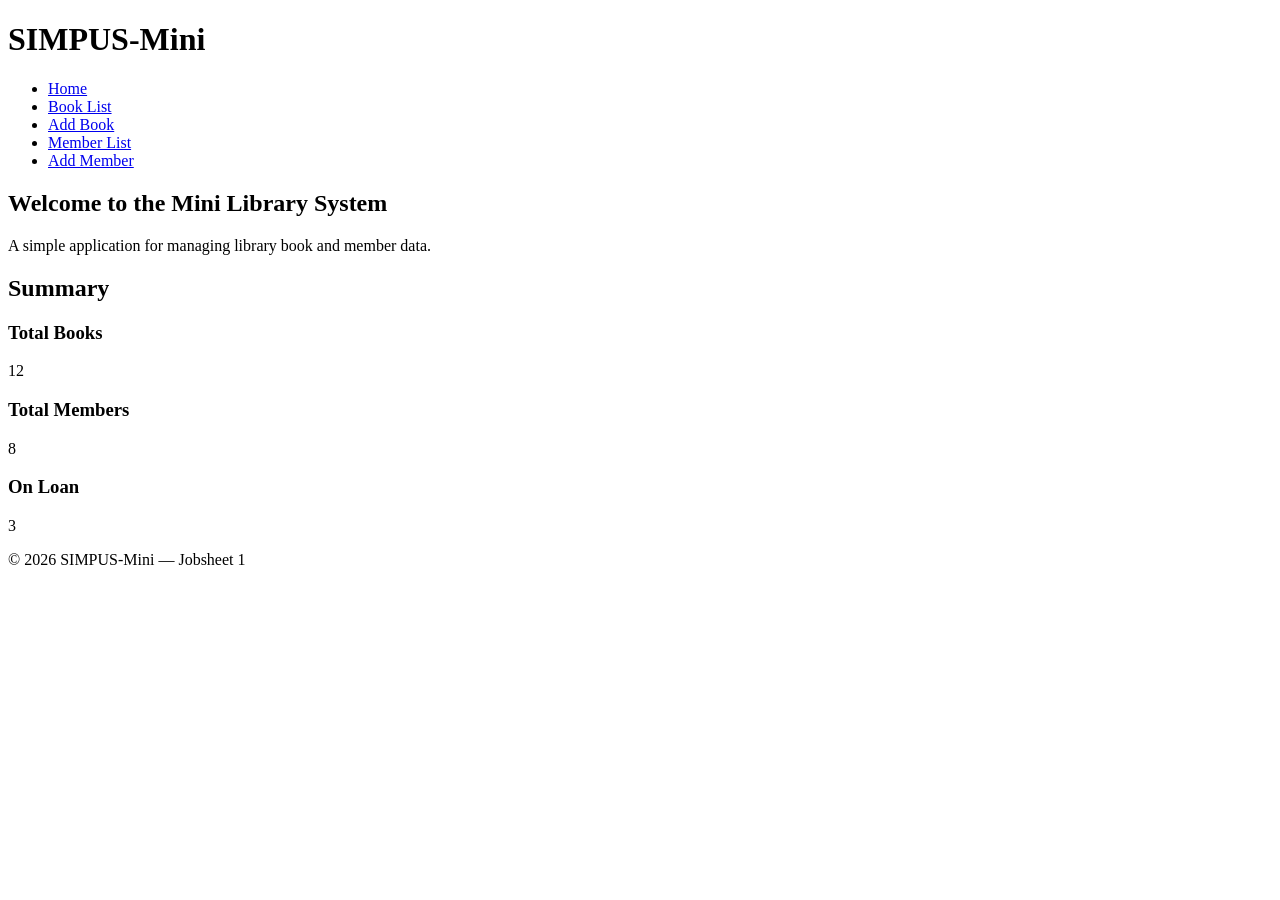
==== index.html @ a2e8a76c "jobsheet 1" ====
<!DOCTYPE html>
<html lang="en">

<head>
    <meta charset="UTF-8">
    <title>SIMPUS-Mini | Home</title>
</head>

<body>
    <header>
        <h1>SIMPUS-Mini</h1>
        <nav>
            <ul>
                <li><a href="index.html">Home</a></li>
                <li><a href="books/list.html">Book List</a></li>
                <li><a href="books/add.html">Add Book</a></li>
                <li><a href="members/list.html">Member List</a></li>
                <li><a href="members/add.html">Add Member</a></li>
            </ul>
        </nav>
    </header>
    <main>
        <section>
            <h2>Welcome to the Mini Library System</h2>
            <p>A simple application for managing library book and member data.</p>
        </section>
        <section>
            <h2>Summary</h2>
            <article>
                <h3>Total Books</h3>
                <p>12</p>
            </article>
            <article>
                <h3>Total Members</h3>
                <p>8</p>
            </article>
            <article>
                <h3>On Loan</h3>
                <p>3</p>
            </article>
        </section>
    </main>
    <footer>
        <p>&copy; 2026 SIMPUS-Mini &mdash; Jobsheet 1</p>
    </footer>
</body>

</html>
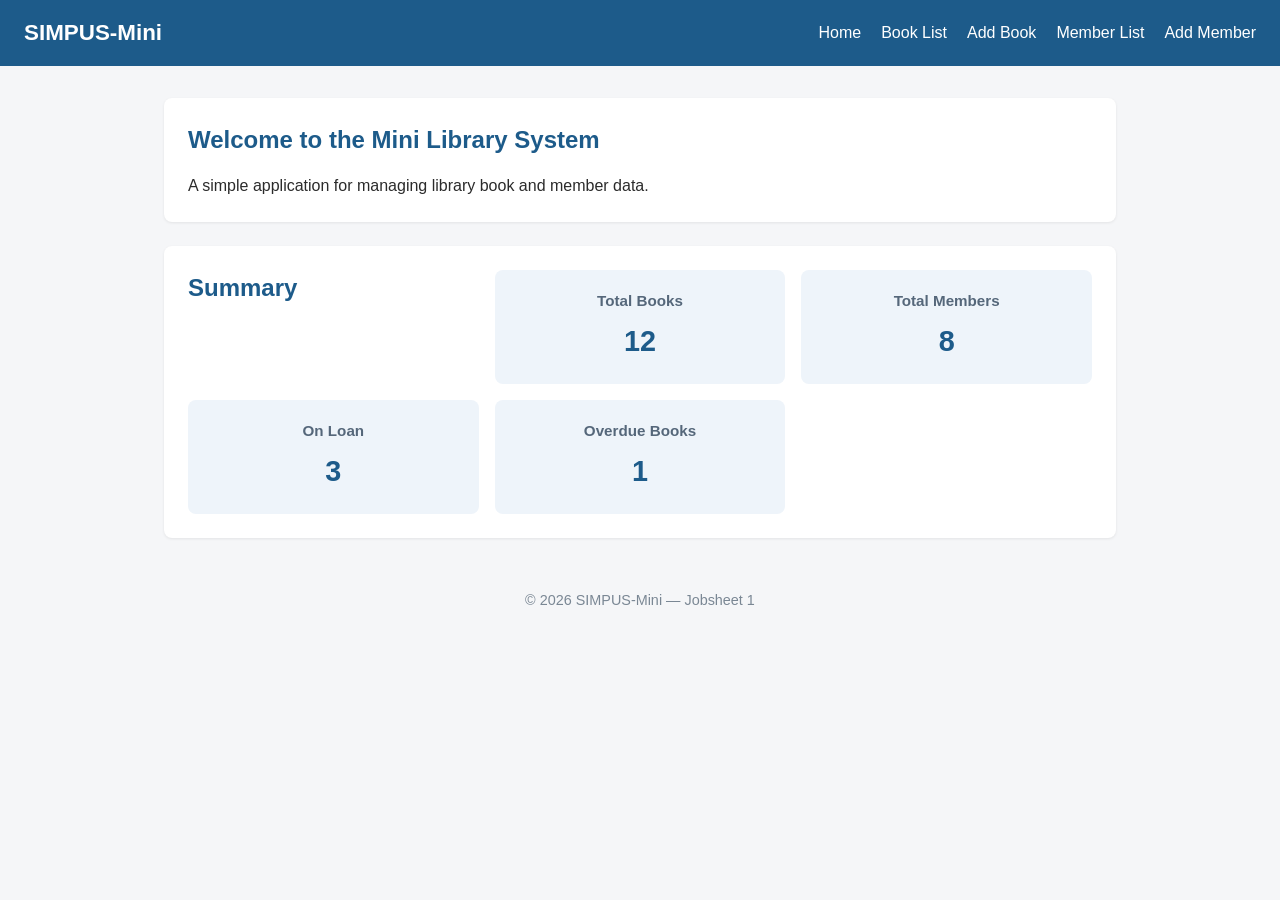
==== commit b778a8b7: "Jobsheet2" ====
--- a/index.html
+++ b/index.html
@@ -4,6 +4,8 @@
 <head>
     <meta charset="UTF-8">
     <title>SIMPUS-Mini | Home</title>
+
+    <link rel="stylesheet" href="assets/css/style.css">
 </head>
 
 <body>
@@ -38,6 +40,11 @@
                 <h3>On Loan</h3>
                 <p>3</p>
             </article>
+            <article>
+    <h3>Overdue Books</h3>
+    <p>1</p>
+  </article>
+</section>
         </section>
     </main>
     <footer>
--- a/assets/css/style.css
+++ b/assets/css/style.css
@@ -0,0 +1,184 @@
+/* ===== Reset & Base ===== */
+* {
+  box-sizing: border-box;
+  margin: 0;
+  padding: 0;
+}
+
+body {
+  font-family: "Segoe UI", Arial, sans-serif;
+  color: #2b2b2b;
+  background-color: #f5f6f8;
+  line-height: 1.5;
+}
+
+a {
+  color: #1d5b8a;
+  text-decoration: none;
+}
+
+a:hover {
+  text-decoration: underline;
+}
+
+/* ===== Header & Navbar (Flexbox) ===== */
+header {
+  background-color: #1d5b8a;
+  color: #fff;
+  padding: 1rem 1.5rem;
+  display: flex;
+  align-items: center;
+  justify-content: space-between;
+  flex-wrap: wrap;
+}
+
+header h1 {
+  font-size: 1.4rem;
+}
+
+header nav ul {
+  list-style: none;
+  display: flex;
+  gap: 1.25rem;
+}
+
+header nav a {
+  color: #fff;
+  font-weight: 500;
+}
+
+/* ===== Main Layout ===== */
+main {
+  max-width: 1000px;
+  margin: 2rem auto;
+  padding: 0 1.5rem;
+}
+
+section {
+  background-color: #fff;
+  border-radius: 8px;
+  padding: 1.5rem;
+  margin-bottom: 1.5rem;
+  box-shadow: 0 1px 3px rgba(0, 0, 0, 0.08);
+}
+
+section h2 {
+  margin-bottom: 1rem;
+  color: #1d5b8a;
+}
+
+/* ===== Statistic Cards (CSS Grid) ===== */
+main section:nth-of-type(2) {
+  display: grid;
+  grid-template-columns: repeat(3, 1fr);
+  gap: 1rem;
+}
+
+main section:nth-of-type(2) article {
+  background-color: #eef4fa;
+  border-radius: 8px;
+  padding: 1.25rem;
+  text-align: center;
+}
+
+main section:nth-of-type(2) article h3 {
+  font-size: 0.95rem;
+  color: #55677a;
+  margin-bottom: 0.5rem;
+}
+
+main section:nth-of-type(2) article p {
+  font-size: 1.8rem;
+  font-weight: 700;
+  color: #1d5b8a;
+}
+
+/* ===== Table ===== */
+table {
+  width: 100%;
+  border-collapse: collapse;
+}
+
+th, td {
+  text-align: left;
+  padding: 0.65rem 0.75rem;
+  border-bottom: 1px solid #e2e6ea;
+}
+
+thead {
+  background-color: #1d5b8a;
+  color: #fff;
+}
+
+tbody tr:nth-child(even) {
+  background-color: #f7f9fb;
+}
+
+tbody tr:hover {
+  background-color: #eef4fa;
+}
+
+td button {
+  padding: 0.35rem 0.7rem;
+  margin-right: 0.35rem;
+  border: none;
+  border-radius: 4px;
+  cursor: pointer;
+  font-size: 0.85rem;
+}
+
+td button:first-of-type {
+  background-color: #f0ad4e;
+  color: #fff;
+}
+
+td button:last-of-type {
+  background-color: #d9534f;
+  color: #fff;
+}
+
+/* ===== Form ===== */
+form p {
+  margin-bottom: 1rem;
+}
+
+form label {
+  display: block;
+  margin-bottom: 0.35rem;
+  font-weight: 600;
+  color: #444;
+}
+
+form input,
+form select {
+  width: 100%;
+  max-width: 400px;
+  padding: 0.55rem 0.7rem;
+  border: 1px solid #cdd4da;
+  border-radius: 4px;
+  font-size: 1rem;
+}
+
+form button[type="submit"] {
+  background-color: #1d5b8a;
+  color: #fff;
+  border: none;
+  padding: 0.6rem 1.5rem;
+  border-radius: 4px;
+  font-size: 1rem;
+  cursor: pointer;
+}
+
+form button[type="submit"]:hover {
+  background-color: #164869;
+}
+
+/* ===== Footer ===== */
+footer {
+  text-align: center;
+  padding: 1.25rem;
+  color: #7a8794;
+  font-size: 0.9rem;
+}
+
+
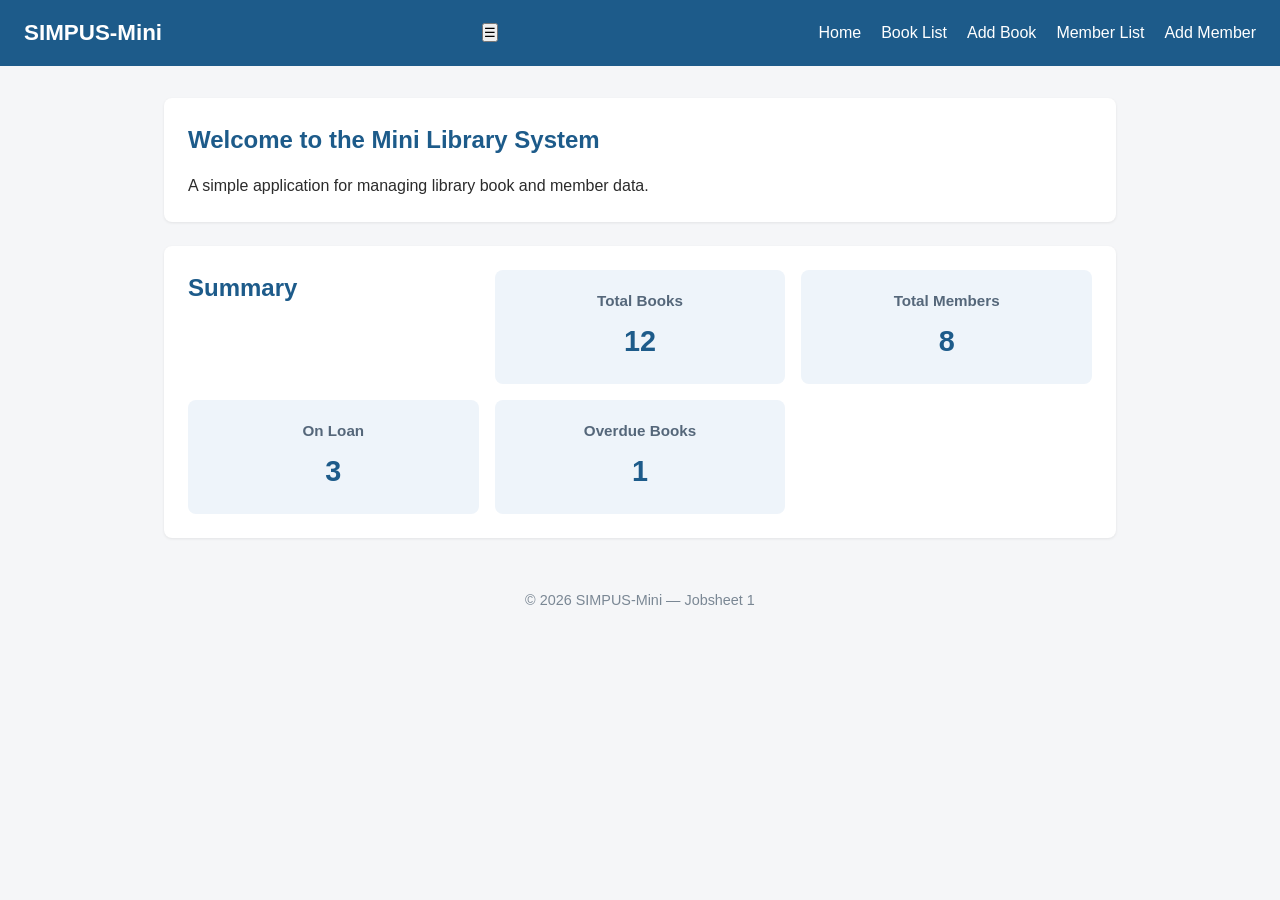
==== commit 4620d27d: "JOBSHEET 4" ====
--- a/index.html
+++ b/index.html
@@ -11,6 +11,8 @@
 <body>
     <header>
         <h1>SIMPUS-Mini</h1>
+        <!-- Tambahkan tombol hamburger ini di sini -->
+        <button type="button" id="nav-toggle-btn" class="nav-toggle-label" aria-label="Menu">&#9776;</button>
         <nav>
             <ul>
                 <li><a href="index.html">Home</a></li>
@@ -50,6 +52,7 @@
     <footer>
         <p>&copy; 2026 SIMPUS-Mini &mdash; Jobsheet 1</p>
     </footer>
+    <script src="assets/js/app.js"></script>
 </body>
 
 </html>
--- a/assets/css/style.css
+++ b/assets/css/style.css
@@ -181,4 +181,11 @@
   font-size: 0.9rem;
 }
 
+@media (min-width: 1400px) {
+  main {
+    max-width: 1200px; 
+    margin: 0 auto;
+  }
+}
 
+
